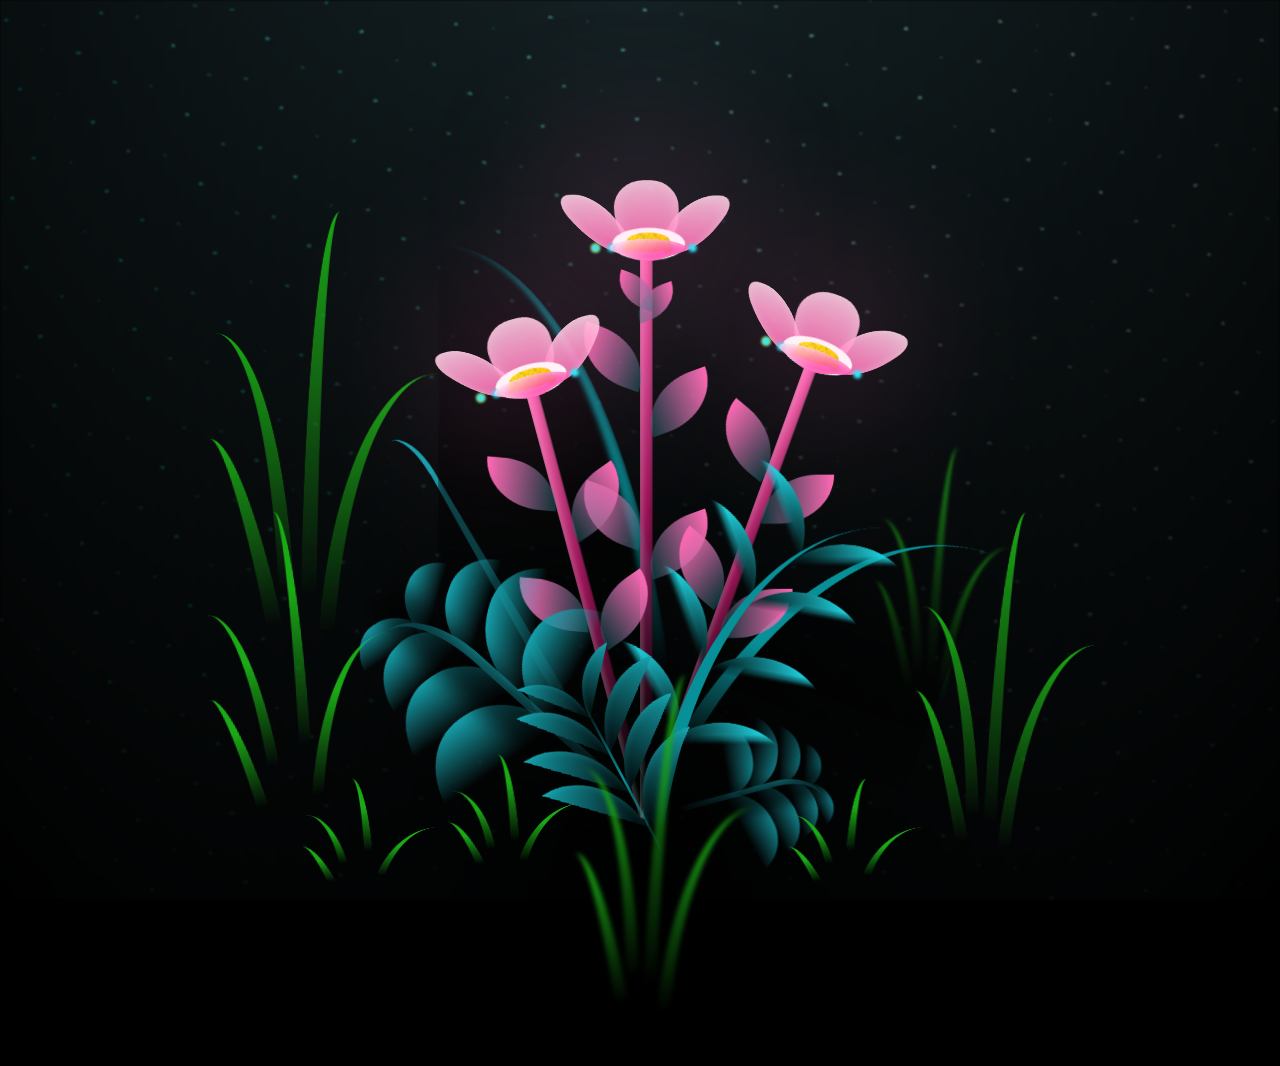
==== assets/index.html @ 3da073fd "this is the final flower for her" ====
<!DOCTYPE html>
<html lang="en">

<head>
    <meta charset="UTF-8">
    <meta name="viewport" content="width=device-width, initial-scale=1.0">
    <link rel="stylesheet" href="asset/style.css">
</head>

<body class="not-loaded">
  <div class="night"></div>
  <div class="flowers">
    <div class="flower flower--1">
      <div class="flower__leafs flower__leafs--1">
        <div class="flower__leaf flower__leaf--1"></div>
        <div class="flower__leaf flower__leaf--2"></div>
        <div class="flower__leaf flower__leaf--3"></div>
        <div class="flower__leaf flower__leaf--4"></div>
        <div class="flower__white-circle"></div>

        <div class="flower__light flower__light--1"></div>
        <div class="flower__light flower__light--2"></div>
        <div class="flower__light flower__light--3"></div>
        <div class="flower__light flower__light--4"></div>
        <div class="flower__light flower__light--5"></div>
        <div class="flower__light flower__light--6"></div>
        <div class="flower__light flower__light--7"></div>
        <div class="flower__light flower__light--8"></div>

      </div>
      <div class="flower__line">
        <div class="flower__line__leaf flower__line__leaf--1"></div>
        <div class="flower__line__leaf flower__line__leaf--2"></div>
        <div class="flower__line__leaf flower__line__leaf--3"></div>
        <div class="flower__line__leaf flower__line__leaf--4"></div>
        <div class="flower__line__leaf flower__line__leaf--5"></div>
        <div class="flower__line__leaf flower__line__leaf--6"></div>
      </div>
    </div>

    <div class="flower flower--2">
      <div class="flower__leafs flower__leafs--2">
        <div class="flower__leaf flower__leaf--1"></div>
        <div class="flower__leaf flower__leaf--2"></div>
        <div class="flower__leaf flower__leaf--3"></div>
        <div class="flower__leaf flower__leaf--4"></div>
        <div class="flower__white-circle"></div>

        <div class="flower__light flower__light--1"></div>
        <div class="flower__light flower__light--2"></div>
        <div class="flower__light flower__light--3"></div>
        <div class="flower__light flower__light--4"></div>
        <div class="flower__light flower__light--5"></div>
        <div class="flower__light flower__light--6"></div>
        <div class="flower__light flower__light--7"></div>
        <div class="flower__light flower__light--8"></div>

      </div>
      <div class="flower__line">
        <div class="flower__line__leaf flower__line__leaf--1"></div>
        <div class="flower__line__leaf flower__line__leaf--2"></div>
        <div class="flower__line__leaf flower__line__leaf--3"></div>
        <div class="flower__line__leaf flower__line__leaf--4"></div>
      </div>
    </div>

    <div class="flower flower--3">
      <div class="flower__leafs flower__leafs--3">
        <div class="flower__leaf flower__leaf--1"></div>
        <div class="flower__leaf flower__leaf--2"></div>
        <div class="flower__leaf flower__leaf--3"></div>
        <div class="flower__leaf flower__leaf--4"></div>
        <div class="flower__white-circle"></div>

        <div class="flower__light flower__light--1"></div>
        <div class="flower__light flower__light--2"></div>
        <div class="flower__light flower__light--3"></div>
        <div class="flower__light flower__light--4"></div>
        <div class="flower__light flower__light--5"></div>
        <div class="flower__light flower__light--6"></div>
        <div class="flower__light flower__light--7"></div>
        <div class="flower__light flower__light--8"></div>

      </div>
      <div class="flower__line">
        <div class="flower__line__leaf flower__line__leaf--1"></div>
        <div class="flower__line__leaf flower__line__leaf--2"></div>
        <div class="flower__line__leaf flower__line__leaf--3"></div>
        <div class="flower__line__leaf flower__line__leaf--4"></div>
      </div>
    </div>

    <div class="grow-ans" style="--d:1.2s">
      <div class="flower__g-long">
        <div class="flower__g-long__top"></div>
        <div class="flower__g-long__bottom"></div>
      </div>
    </div>

    <div class="growing-grass">
      <div class="flower__grass flower__grass--1">
        <div class="flower__grass--top"></div>
        <div class="flower__grass--bottom"></div>
        <div class="flower__grass__leaf flower__grass__leaf--1"></div>
        <div class="flower__grass__leaf flower__grass__leaf--2"></div>
        <div class="flower__grass__leaf flower__grass__leaf--3"></div>
        <div class="flower__grass__leaf flower__grass__leaf--4"></div>
        <div class="flower__grass__leaf flower__grass__leaf--5"></div>
        <div class="flower__grass__leaf flower__grass__leaf--6"></div>
        <div class="flower__grass__leaf flower__grass__leaf--7"></div>
        <div class="flower__grass__leaf flower__grass__leaf--8"></div>
        <div class="flower__grass__overlay"></div>
      </div>
    </div>

    <div class="growing-grass">
      <div class="flower__grass flower__grass--2">
        <div class="flower__grass--top"></div>
        <div class="flower__grass--bottom"></div>
        <div class="flower__grass__leaf flower__grass__leaf--1"></div>
        <div class="flower__grass__leaf flower__grass__leaf--2"></div>
        <div class="flower__grass__leaf flower__grass__leaf--3"></div>
        <div class="flower__grass__leaf flower__grass__leaf--4"></div>
        <div class="flower__grass__leaf flower__grass__leaf--5"></div>
        <div class="flower__grass__leaf flower__grass__leaf--6"></div>
        <div class="flower__grass__leaf flower__grass__leaf--7"></div>
        <div class="flower__grass__leaf flower__grass__leaf--8"></div>
        <div class="flower__grass__overlay"></div>
      </div>
    </div>

    <div class="grow-ans" style="--d:2.4s">
      <div class="flower__g-right flower__g-right--1">
        <div class="leaf"></div>
      </div>
    </div>

    <div class="grow-ans" style="--d:2.8s">
      <div class="flower__g-right flower__g-right--2">
        <div class="leaf"></div>
      </div>
    </div>

    <div class="grow-ans" style="--d:2.8s">
      <div class="flower__g-front">
        <div class="flower__g-front__leaf-wrapper flower__g-front__leaf-wrapper--1">
          <div class="flower__g-front__leaf"></div>
        </div>
        <div class="flower__g-front__leaf-wrapper flower__g-front__leaf-wrapper--2">
          <div class="flower__g-front__leaf"></div>
        </div>
        <div class="flower__g-front__leaf-wrapper flower__g-front__leaf-wrapper--3">
          <div class="flower__g-front__leaf"></div>
        </div>
        <div class="flower__g-front__leaf-wrapper flower__g-front__leaf-wrapper--4">
          <div class="flower__g-front__leaf"></div>
        </div>
        <div class="flower__g-front__leaf-wrapper flower__g-front__leaf-wrapper--5">
          <div class="flower__g-front__leaf"></div>
        </div>
        <div class="flower__g-front__leaf-wrapper flower__g-front__leaf-wrapper--6">
          <div class="flower__g-front__leaf"></div>
        </div>
        <div class="flower__g-front__leaf-wrapper flower__g-front__leaf-wrapper--7">
          <div class="flower__g-front__leaf"></div>
        </div>
        <div class="flower__g-front__leaf-wrapper flower__g-front__leaf-wrapper--8">
          <div class="flower__g-front__leaf"></div>
        </div>
        <div class="flower__g-front__line"></div>
      </div>
    </div>

    <div class="grow-ans" style="--d:3.2s">
      <div class="flower__g-fr">
        <div class="leaf"></div>
        <div class="flower__g-fr__leaf flower__g-fr__leaf--1"></div>
        <div class="flower__g-fr__leaf flower__g-fr__leaf--2"></div>
        <div class="flower__g-fr__leaf flower__g-fr__leaf--3"></div>
        <div class="flower__g-fr__leaf flower__g-fr__leaf--4"></div>
        <div class="flower__g-fr__leaf flower__g-fr__leaf--5"></div>
        <div class="flower__g-fr__leaf flower__g-fr__leaf--6"></div>
        <div class="flower__g-fr__leaf flower__g-fr__leaf--7"></div>
        <div class="flower__g-fr__leaf flower__g-fr__leaf--8"></div>
      </div>
    </div>

    <div class="long-g long-g--0">
      <div class="grow-ans" style="--d:3s">
        <div class="leaf leaf--0"></div>
      </div>
      <div class="grow-ans" style="--d:2.2s">
        <div class="leaf leaf--1"></div>
      </div>
      <div class="grow-ans" style="--d:3.4s">
        <div class="leaf leaf--2"></div>
      </div>
      <div class="grow-ans" style="--d:3.6s">
        <div class="leaf leaf--3"></div>
      </div>
    </div>

    <div class="long-g long-g--1">
      <div class="grow-ans" style="--d:3.6s">
        <div class="leaf leaf--0"></div>
      </div>
      <div class="grow-ans" style="--d:3.8s">
        <div class="leaf leaf--1"></div>
      </div>
      <div class="grow-ans" style="--d:4s">
        <div class="leaf leaf--2"></div>
      </div>
      <div class="grow-ans" style="--d:4.2s">
        <div class="leaf leaf--3"></div>
      </div>
    </div>

    <div class="long-g long-g--2">
      <div class="grow-ans" style="--d:4s">
        <div class="leaf leaf--0"></div>
      </div>
      <div class="grow-ans" style="--d:4.2s">
        <div class="leaf leaf--1"></div>
      </div>
      <div class="grow-ans" style="--d:4.4s">
        <div class="leaf leaf--2"></div>
      </div>
      <div class="grow-ans" style="--d:4.6s">
        <div class="leaf leaf--3"></div>
      </div>
    </div>

    <div class="long-g long-g--3">
      <div class="grow-ans" style="--d:4s">
        <div class="leaf leaf--0"></div>
      </div>
      <div class="grow-ans" style="--d:4.2s">
        <div class="leaf leaf--1"></div>
      </div>
      <div class="grow-ans" style="--d:3s">
        <div class="leaf leaf--2"></div>
      </div>
      <div class="grow-ans" style="--d:3.6s">
        <div class="leaf leaf--3"></div>
      </div>
    </div>

    <div class="long-g long-g--4">
      <div class="grow-ans" style="--d:4s">
        <div class="leaf leaf--0"></div>
      </div>
      <div class="grow-ans" style="--d:4.2s">
        <div class="leaf leaf--1"></div>
      </div>
      <div class="grow-ans" style="--d:3s">
        <div class="leaf leaf--2"></div>
      </div>
      <div class="grow-ans" style="--d:3.6s">
        <div class="leaf leaf--3"></div>
      </div>
    </div>

    <div class="long-g long-g--5">
      <div class="grow-ans" style="--d:4s">
        <div class="leaf leaf--0"></div>
      </div>
      <div class="grow-ans" style="--d:4.2s">
        <div class="leaf leaf--1"></div>
      </div>
      <div class="grow-ans" style="--d:3s">
        <div class="leaf leaf--2"></div>
      </div>
      <div class="grow-ans" style="--d:3.6s">
        <div class="leaf leaf--3"></div>
      </div>
    </div>

    <div class="long-g long-g--6">
      <div class="grow-ans" style="--d:4.2s">
        <div class="leaf leaf--0"></div>
      </div>
      <div class="grow-ans" style="--d:4.4s">
        <div class="leaf leaf--1"></div>
      </div>
      <div class="grow-ans" style="--d:4.6s">
        <div class="leaf leaf--2"></div>
      </div>
      <div class="grow-ans" style="--d:4.8s">
        <div class="leaf leaf--3"></div>
      </div>
    </div>

    <div class="long-g long-g--7">
      <div class="grow-ans" style="--d:3s">
        <div class="leaf leaf--0"></div>
      </div>
      <div class="grow-ans" style="--d:3.2s">
        <div class="leaf leaf--1"></div>
      </div>
      <div class="grow-ans" style="--d:3.5s">
        <div class="leaf leaf--2"></div>
      </div>
      <div class="grow-ans" style="--d:3.6s">
        <div class="leaf leaf--3"></div>
      </div>
    </div>
  </div>
</body>
<script src="asset/script.js"></script>
</html>
---- assets/asset/style.css ----
*,
*::after,
*::before {
  padding: 0;
  margin: 0;
  box-sizing: border-box;
}

:root {
  --dark-color: #000;
}

body {
  display: flex;
  align-items: flex-end;
  justify-content: center;
  min-height: 100vh;
  background-color: var(--dark-color);
  overflow: hidden;
  perspective: 1000px;
}

.night {
  position: fixed;
  left: 50%;
  top: 0;
  transform: translateX(-50%);
  width: 100%;
  height: 100%;
  filter: blur(0.1vmin);
  background-image: radial-gradient(ellipse at top, transparent 0%, var(--dark-color)), radial-gradient(ellipse at bottom, var(--dark-color), rgba(145, 233, 255, 0.2)), repeating-linear-gradient(220deg, rgb(0, 0, 0) 0px, rgb(0, 0, 0) 19px, transparent 19px, transparent 22px), repeating-linear-gradient(189deg, rgb(0, 0, 0) 0px, rgb(0, 0, 0) 19px, transparent 19px, transparent 22px), repeating-linear-gradient(148deg, rgb(0, 0, 0) 0px, rgb(0, 0, 0) 19px, transparent 19px, transparent 22px), linear-gradient(90deg, rgb(0, 255, 250), rgb(240, 240, 240));
}

.flowers {
  position: relative;
  transform: scale(0.9);
}

.flower {
  position: absolute;
  bottom: 10vmin;
  transform-origin: bottom center;
  z-index: 10;
  --fl-speed: 0.8s;
}
.flower--1 {
  animation: moving-flower-1 4s linear infinite;
}
.flower--1 .flower__line {
  height: 70vmin;
  animation-delay: 0.3s;
}
.flower--1 .flower__line__leaf--1 {
  animation: blooming-leaf-right var(--fl-speed) 1.6s backwards;
}
.flower--1 .flower__line__leaf--2 {
  animation: blooming-leaf-right var(--fl-speed) 1.4s backwards;
}
.flower--1 .flower__line__leaf--3 {
  animation: blooming-leaf-left var(--fl-speed) 1.2s backwards;
}
.flower--1 .flower__line__leaf--4 {
  animation: blooming-leaf-left var(--fl-speed) 1s backwards;
}
.flower--1 .flower__line__leaf--5 {
  animation: blooming-leaf-right var(--fl-speed) 1.8s backwards;
}
.flower--1 .flower__line__leaf--6 {
  animation: blooming-leaf-left var(--fl-speed) 2s backwards;
}
.flower--2 {
  left: 50%;
  transform: rotate(20deg);
  animation: moving-flower-2 4s linear infinite;
}
.flower--2 .flower__line {
  height: 60vmin;
  animation-delay: 0.6s;
}
.flower--2 .flower__line__leaf--1 {
  animation: blooming-leaf-right var(--fl-speed) 1.9s backwards;
}
.flower--2 .flower__line__leaf--2 {
  animation: blooming-leaf-right var(--fl-speed) 1.7s backwards;
}
.flower--2 .flower__line__leaf--3 {
  animation: blooming-leaf-left var(--fl-speed) 1.5s backwards;
}
.flower--2 .flower__line__leaf--4 {
  animation: blooming-leaf-left var(--fl-speed) 1.3s backwards;
}
.flower--3 {
  left: 50%;
  transform: rotate(-15deg);
  animation: moving-flower-3 4s linear infinite;
}
.flower--3 .flower__line {
  animation-delay: 0.9s;
}
.flower--3 .flower__line__leaf--1 {
  animation: blooming-leaf-right var(--fl-speed) 2.5s backwards;
}
.flower--3 .flower__line__leaf--2 {
  animation: blooming-leaf-right var(--fl-speed) 2.3s backwards;
}
.flower--3 .flower__line__leaf--3 {
  animation: blooming-leaf-left var(--fl-speed) 2.1s backwards;
}
.flower--3 .flower__line__leaf--4 {
  animation: blooming-leaf-left var(--fl-speed) 1.9s backwards;
}
.flower__leafs {
  position: relative;
  animation: blooming-flower 2s backwards;
}
.flower__leafs--1 {
  animation-delay: 1.1s;
}
.flower__leafs--2 {
  animation-delay: 1.4s;
}
.flower__leafs--3 {
  animation-delay: 1.7s;
}
.flower__leafs::after {
  content: "";
  position: absolute;
  left: 0;
  top: 0;
  transform: translate(-50%, -100%);
  width: 8vmin;
  height: 8vmin;
  background-color: #ff69b4;
  filter: blur(10vmin);
}
.flower__leaf {
  position: absolute;
  bottom: 0;
  left: 50%;
  width: 8vmin;
  height: 11vmin;
  border-radius: 51% 49% 47% 53%/44% 45% 55% 69%;
  background-color: #ffb6d9;
background-image: linear-gradient(to top, #ff69b4, #ffd1e6);
  transform-origin: bottom center;
  opacity: 0.9;
  box-shadow: inset 0 0 2vmin rgba(255, 255, 255, 0.5);
}
.flower__leaf--1 {
  transform: translate(-10%, 1%) rotateY(40deg) rotateX(-50deg);
}
.flower__leaf--2 {
  transform: translate(-50%, -4%) rotateX(40deg);
}
.flower__leaf--3 {
  transform: translate(-90%, 0%) rotateY(45deg) rotateX(50deg);
}
.flower__leaf--4 {
  width: 8vmin;
  height: 8vmin;
  transform-origin: bottom left;
  border-radius: 4vmin 10vmin 4vmin 4vmin;
  transform: translate(0%, 18%) rotateX(70deg) rotate(-43deg);
  background-image: linear-gradient(to top, #ff1493, #ffd1e6);
  z-index: 1;
  opacity: 0.8;
}
.flower__white-circle {
  position: absolute;
  left: -3.5vmin;
  top: -3vmin;
  width: 9vmin;
  height: 4vmin;
  border-radius: 50%;
  background-color: #fff;
}
.flower__white-circle::after {
  content: "";
  position: absolute;
  left: 50%;
  top: 45%;
  transform: translate(-50%, -50%);
  width: 60%;
  height: 60%;
  border-radius: inherit;
  background-image: repeating-linear-gradient(135deg, rgba(0, 0, 0, 0.03) 0px, rgba(0, 0, 0, 0.03) 1px, transparent 1px, transparent 12px), repeating-linear-gradient(45deg, rgba(0, 0, 0, 0.03) 0px, rgba(0, 0, 0, 0.03) 1px, transparent 1px, transparent 12px), repeating-linear-gradient(67.5deg, rgba(0, 0, 0, 0.03) 0px, rgba(0, 0, 0, 0.03) 1px, transparent 1px, transparent 12px), repeating-linear-gradient(135deg, rgba(0, 0, 0, 0.03) 0px, rgba(0, 0, 0, 0.03) 1px, transparent 1px, transparent 12px), repeating-linear-gradient(45deg, rgba(0, 0, 0, 0.03) 0px, rgba(0, 0, 0, 0.03) 1px, transparent 1px, transparent 12px), repeating-linear-gradient(112.5deg, rgba(0, 0, 0, 0.03) 0px, rgba(0, 0, 0, 0.03) 1px, transparent 1px, transparent 12px), repeating-linear-gradient(112.5deg, rgba(0, 0, 0, 0.03) 0px, rgba(0, 0, 0, 0.03) 1px, transparent 1px, transparent 12px), repeating-linear-gradient(45deg, rgba(0, 0, 0, 0.03) 0px, rgba(0, 0, 0, 0.03) 1px, transparent 1px, transparent 12px), repeating-linear-gradient(22.5deg, rgba(0, 0, 0, 0.03) 0px, rgba(0, 0, 0, 0.03) 1px, transparent 1px, transparent 12px), repeating-linear-gradient(45deg, rgba(0, 0, 0, 0.03) 0px, rgba(0, 0, 0, 0.03) 1px, transparent 1px, transparent 12px), repeating-linear-gradient(22.5deg, rgba(0, 0, 0, 0.03) 0px, rgba(0, 0, 0, 0.03) 1px, transparent 1px, transparent 12px), repeating-linear-gradient(135deg, rgba(0, 0, 0, 0.03) 0px, rgba(0, 0, 0, 0.03) 1px, transparent 1px, transparent 12px), repeating-linear-gradient(157.5deg, rgba(0, 0, 0, 0.03) 0px, rgba(0, 0, 0, 0.03) 1px, transparent 1px, transparent 12px), repeating-linear-gradient(67.5deg, rgba(0, 0, 0, 0.03) 0px, rgba(0, 0, 0, 0.03) 1px, transparent 1px, transparent 12px), repeating-linear-gradient(67.5deg, rgba(0, 0, 0, 0.03) 0px, rgba(0, 0, 0, 0.03) 1px, transparent 1px, transparent 12px), linear-gradient(90deg, rgb(255, 235, 18), rgb(255, 206, 0));
}
.flower__line {
  height: 55vmin;
  width: 1.5vmin;
  background-image: linear-gradient(to left, rgba(0, 0, 0, 0.2), transparent, rgba(255, 255, 255, 0.2)), linear-gradient(to top, transparent 10%, #9c1458,
    #ff69b4);
  box-shadow: inset 0 0 2px rgba(0, 0, 0, 0.5);
  animation: grow-flower-tree 4s backwards;
}
.flower__line__leaf {
  --w: 7vmin;
  --h: calc(var(--w) + 2vmin);
  position: absolute;
  top: 20%;
  left: 90%;
  width: var(--w);
  height: var(--h);
  border-top-right-radius: var(--h);
  border-bottom-left-radius: var(--h);
  background-image: linear-gradient(to top, rgba(20, 117, 122, 0.4),  #ff69b4);
}
.flower__line__leaf--1 {
  transform: rotate(70deg) rotateY(30deg);
}
.flower__line__leaf--2 {
  top: 45%;
  transform: rotate(70deg) rotateY(30deg);
}
.flower__line__leaf--3, .flower__line__leaf--4, .flower__line__leaf--6 {
  border-top-right-radius: 0;
  border-bottom-left-radius: 0;
  border-top-left-radius: var(--h);
  border-bottom-right-radius: var(--h);
  left: -460%;
  top: 12%;
  transform: rotate(-70deg) rotateY(30deg);
}
.flower__line__leaf--4 {
  top: 40%;
}
.flower__line__leaf--5 {
  top: 0;
  transform-origin: left;
  transform: rotate(70deg) rotateY(30deg) scale(0.6);
}
.flower__line__leaf--6 {
  top: -2%;
  left: -450%;
  transform-origin: right;
  transform: rotate(-70deg) rotateY(30deg) scale(0.6);
}
.flower__light {
  position: absolute;
  bottom: 0vmin;
  width: 1vmin;
  height: 1vmin;
  background-color: rgb(255, 251, 0);
  border-radius: 50%;
  filter: blur(0.2vmin);
  animation: light-ans 4s linear infinite backwards;
}
.flower__light:nth-child(odd) {
  background-color: #23f0ff;
}
.flower__light--1 {
  left: -2vmin;
  animation-delay: 1s;
}
.flower__light--2 {
  left: 3vmin;
  animation-delay: 0.5s;
}
.flower__light--3 {
  left: -6vmin;
  animation-delay: 0.3s;
}
.flower__light--4 {
  left: 6vmin;
  animation-delay: 0.9s;
}
.flower__light--5 {
  left: -1vmin;
  animation-delay: 1.5s;
}
.flower__light--6 {
  left: -4vmin;
  animation-delay: 3s;
}
.flower__light--7 {
  left: 3vmin;
  animation-delay: 2s;
}
.flower__light--8 {
  left: -6vmin;
  animation-delay: 3.5s;
}
.flower__grass {
  --c: #159faa;
  --line-w: 1.5vmin;
  position: absolute;
  bottom: 12vmin;
  left: -7vmin;
  display: flex;
  flex-direction: column;
  align-items: flex-end;
  z-index: 20;
  transform-origin: bottom center;
  transform: rotate(-48deg) rotateY(40deg);
}
.flower__grass--1 {
  animation: moving-grass 2s linear infinite;
}
.flower__grass--2 {
  left: 2vmin;
  bottom: 10vmin;
  transform: scale(0.5) rotate(75deg) rotateX(10deg) rotateY(-200deg);
  opacity: 0.8;
  z-index: 0;
  animation: moving-grass--2 1.5s linear infinite;
}
.flower__grass--top {
  width: 7vmin;
  height: 10vmin;
  border-top-right-radius: 100%;
  border-right: var(--line-w) solid var(--c);
  transform-origin: bottom center;
  transform: rotate(-2deg);
}
.flower__grass--bottom {
  margin-top: -2px;
  width: var(--line-w);
  height: 25vmin;
  background-image: linear-gradient(to top, transparent, var(--c));
}
.flower__grass__leaf {
  --size: 10vmin;
  position: absolute;
  width: calc(var(--size) * 2.1);
  height: var(--size);
  border-top-left-radius: var(--size);
  border-top-right-radius: var(--size);
  background-image: linear-gradient(to top, transparent, transparent 30%, var(--c));
  z-index: 100;
}
.flower__grass__leaf--1 {
  top: -6%;
  left: 30%;
  --size: 6vmin;
  transform: rotate(-20deg);
  animation: growing-grass-ans--1 2s 2.6s backwards;
}
@keyframes growing-grass-ans--1 {
  0% {
    transform-origin: bottom left;
    transform: rotate(-20deg) scale(0);
  }
}
.flower__grass__leaf--2 {
  top: -5%;
  left: -110%;
  --size: 6vmin;
  transform: rotate(10deg);
  animation: growing-grass-ans--2 2s 2.4s linear backwards;
}
@keyframes growing-grass-ans--2 {
  0% {
    transform-origin: bottom right;
    transform: rotate(10deg) scale(0);
  }
}
.flower__grass__leaf--3 {
  top: 5%;
  left: 60%;
  --size: 8vmin;
  transform: rotate(-18deg) rotateX(-20deg);
  animation: growing-grass-ans--3 2s 2.2s linear backwards;
}
@keyframes growing-grass-ans--3 {
  0% {
    transform-origin: bottom left;
    transform: rotate(-18deg) rotateX(-20deg) scale(0);
  }
}
.flower__grass__leaf--4 {
  top: 6%;
  left: -135%;
  --size: 8vmin;
  transform: rotate(2deg);
  animation: growing-grass-ans--4 2s 2s linear backwards;
}
@keyframes growing-grass-ans--4 {
  0% {
    transform-origin: bottom right;
    transform: rotate(2deg) scale(0);
  }
}
.flower__grass__leaf--5 {
  top: 20%;
  left: 60%;
  --size: 10vmin;
  transform: rotate(-24deg) rotateX(-20deg);
  animation: growing-grass-ans--5 2s 1.8s linear backwards;
}
@keyframes growing-grass-ans--5 {
  0% {
    transform-origin: bottom left;
    transform: rotate(-24deg) rotateX(-20deg) scale(0);
  }
}
.flower__grass__leaf--6 {
  top: 22%;
  left: -180%;
  --size: 10vmin;
  transform: rotate(10deg);
  animation: growing-grass-ans--6 2s 1.6s linear backwards;
}
@keyframes growing-grass-ans--6 {
  0% {
    transform-origin: bottom right;
    transform: rotate(10deg) scale(0);
  }
}
.flower__grass__leaf--7 {
  top: 39%;
  left: 70%;
  --size: 10vmin;
  transform: rotate(-10deg);
  animation: growing-grass-ans--7 2s 1.4s linear backwards;
}
@keyframes growing-grass-ans--7 {
  0% {
    transform-origin: bottom left;
    transform: rotate(-10deg) scale(0);
  }
}
.flower__grass__leaf--8 {
  top: 40%;
  left: -215%;
  --size: 11vmin;
  transform: rotate(10deg);
  animation: growing-grass-ans--8 2s 1.2s linear backwards;
}
@keyframes growing-grass-ans--8 {
  0% {
    transform-origin: bottom right;
    transform: rotate(10deg) scale(0);
  }
}
.flower__grass__overlay {
  position: absolute;
  top: -10%;
  right: 0%;
  width: 100%;
  height: 100%;
  background-color: rgba(0, 0, 0, 0.6);
  filter: blur(1.5vmin);
  z-index: 100;
}
.flower__g-long {
  --w: 2vmin;
  --h: 6vmin;
  --c: #159faa;
  position: absolute;
  bottom: 10vmin;
  left: -3vmin;
  transform-origin: bottom center;
  transform: rotate(-30deg) rotateY(-20deg);
  display: flex;
  flex-direction: column;
  align-items: flex-end;
  animation: flower-g-long-ans 3s linear infinite;
}
@keyframes flower-g-long-ans {
  0%, 100% {
    transform: rotate(-30deg) rotateY(-20deg);
  }
  50% {
    transform: rotate(-32deg) rotateY(-20deg);
  }
}
.flower__g-long__top {
  top: calc(var(--h) * -1);
  width: calc(var(--w) + 1vmin);
  height: var(--h);
  border-top-right-radius: 100%;
  border-right: 0.7vmin solid var(--c);
  transform: translate(-0.7vmin, 1vmin);
}
.flower__g-long__bottom {
  width: var(--w);
  height: 50vmin;
  transform-origin: bottom center;
  background-image: linear-gradient(to top, transparent 30%, var(--c));
  box-shadow: inset 0 0 2px rgba(0, 0, 0, 0.5);
  clip-path: polygon(35% 0, 65% 1%, 100% 100%, 0% 100%);
}
.flower__g-right {
  position: absolute;
  bottom: 6vmin;
  left: -2vmin;
  transform-origin: bottom left;
  transform: rotate(20deg);
}
.flower__g-right .leaf {
  width: 30vmin;
  height: 50vmin;
  border-top-left-radius: 100%;
  border-left: 2vmin solid #079097;
  background-image: linear-gradient(to bottom, transparent, var(--dark-color) 60%);
  -webkit-mask-image: linear-gradient(to top, transparent 30%, #079097 60%);
}
.flower__g-right--1 {
  animation: flower-g-right-ans 2.5s linear infinite;
}
.flower__g-right--2 {
  left: 5vmin;
  transform: rotateY(-180deg);
  animation: flower-g-right-ans--2 3s linear infinite;
}
.flower__g-right--2 .leaf {
  height: 75vmin;
  filter: blur(0.3vmin);
  opacity: 0.8;
}
@keyframes flower-g-right-ans {
  0%, 100% {
    transform: rotate(20deg);
  }
  50% {
    transform: rotate(24deg) rotateX(-20deg);
  }
}
@keyframes flower-g-right-ans--2 {
  0%, 100% {
    transform: rotateY(-180deg) rotate(0deg) rotateX(-20deg);
  }
  50% {
    transform: rotateY(-180deg) rotate(6deg) rotateX(-20deg);
  }
}
.flower__g-front {
  position: absolute;
  bottom: 6vmin;
  left: 2.5vmin;
  z-index: 100;
  transform-origin: bottom center;
  transform: rotate(-28deg) rotateY(30deg) scale(1.04);
  animation: flower__g-front-ans 2s linear infinite;
}
@keyframes flower__g-front-ans {
  0%, 100% {
    transform: rotate(-28deg) rotateY(30deg) scale(1.04);
  }
  50% {
    transform: rotate(-35deg) rotateY(40deg) scale(1.04);
  }
}
.flower__g-front__line {
  width: 0.3vmin;
  height: 20vmin;
  background-image: linear-gradient(to top, transparent, #079097, transparent 100%);
  position: relative;
}
.flower__g-front__leaf-wrapper {
  position: absolute;
  top: 0;
  left: 0;
  transform-origin: bottom left;
  transform: rotate(10deg);
}
.flower__g-front__leaf-wrapper:nth-child(even) {
  left: 0vmin;
  transform: rotateY(-180deg) rotate(5deg);
  animation: flower__g-front__leaf-left-ans 1s ease-in backwards;
}
.flower__g-front__leaf-wrapper:nth-child(odd) {
  animation: flower__g-front__leaf-ans 1s ease-in backwards;
}
.flower__g-front__leaf-wrapper--1 {
  top: -8vmin;
  transform: scale(0.7);
  animation: flower__g-front__leaf-ans 1s 5.5s ease-in backwards !important;
}
.flower__g-front__leaf-wrapper--2 {
  top: -8vmin;
  transform: rotateY(-180deg) scale(0.7) !important;
  animation: flower__g-front__leaf-left-ans-2 1s 4.6s ease-in backwards !important;
}
.flower__g-front__leaf-wrapper--3 {
  top: -3vmin;
  animation: flower__g-front__leaf-ans 1s 4.6s ease-in backwards;
}
.flower__g-front__leaf-wrapper--4 {
  top: -3vmin;
  transform: rotateY(-180deg) scale(0.9) !important;
  animation: flower__g-front__leaf-left-ans-2 1s 4.6s ease-in backwards !important;
}
@keyframes flower__g-front__leaf-left-ans-2 {
  0% {
    transform: rotateY(-180deg) scale(0);
  }
}
.flower__g-front__leaf-wrapper--5, .flower__g-front__leaf-wrapper--6 {
  top: 2vmin;
}
.flower__g-front__leaf-wrapper--7, .flower__g-front__leaf-wrapper--8 {
  top: 6.5vmin;
}
.flower__g-front__leaf-wrapper--2 {
  animation-delay: 5.2s !important;
}
.flower__g-front__leaf-wrapper--3 {
  animation-delay: 4.9s !important;
}
.flower__g-front__leaf-wrapper--5 {
  animation-delay: 4.3s !important;
}
.flower__g-front__leaf-wrapper--6 {
  animation-delay: 4.1s !important;
}
.flower__g-front__leaf-wrapper--7 {
  animation-delay: 3.8s !important;
}
.flower__g-front__leaf-wrapper--8 {
  animation-delay: 3.5s !important;
}
@keyframes flower__g-front__leaf-ans {
  0% {
    transform: rotate(10deg) scale(0);
  }
}
@keyframes flower__g-front__leaf-left-ans {
  0% {
    transform: rotateY(-180deg) rotate(5deg) scale(0);
  }
}
.flower__g-front__leaf {
  width: 10vmin;
  height: 10vmin;
  border-radius: 100% 0% 0% 100%/100% 100% 0% 0%;
  box-shadow: inset 0 2px 1vmin hsla(184, 97%, 58%, 0.2);
  background-image: linear-gradient(to bottom left, transparent, var(--dark-color)), linear-gradient(to bottom right, #159faa 50%, transparent 50%, transparent);
  -webkit-mask-image: linear-gradient(to bottom right, #159faa 50%, transparent 50%, transparent);
  mask-image: linear-gradient(to bottom right, #159faa 50%, transparent 50%, transparent);
}
.flower__g-fr {
  position: absolute;
  bottom: -4vmin;
  left: vmin;
  transform-origin: bottom left;
  z-index: 10;
  animation: flower__g-fr-ans 2s linear infinite;
}
@keyframes flower__g-fr-ans {
  0%, 100% {
    transform: rotate(2deg);
  }
  50% {
    transform: rotate(4deg);
  }
}
.flower__g-fr .leaf {
  width: 30vmin;
  height: 50vmin;
  border-top-left-radius: 100%;
  border-left: 2vmin solid #079097;
  -webkit-mask-image: linear-gradient(to top, transparent 25%, #079097 50%);
  position: relative;
  z-index: 1;
}
.flower__g-fr__leaf {
  position: absolute;
  top: 0;
  left: 0;
  width: 10vmin;
  height: 10vmin;
  border-radius: 100% 0% 0% 100%/100% 100% 0% 0%;
  box-shadow: inset 0 2px 1vmin hsla(184, 97%, 58%, 0.2);
  background-image: linear-gradient(to bottom left, transparent, var(--dark-color) 98%), linear-gradient(to bottom right, #23f0ff 45%, transparent 50%, transparent);
  -webkit-mask-image: linear-gradient(135deg, #159faa 40%, transparent 50%, transparent);
}
.flower__g-fr__leaf--1 {
  left: 20vmin;
  transform: rotate(45deg);
  animation: flower__g-fr-leaft-ans-1 0.5s 5.2s linear backwards;
}
@keyframes flower__g-fr-leaft-ans-1 {
  0% {
    transform-origin: left;
    transform: rotate(45deg) scale(0);
  }
}
.flower__g-fr__leaf--2 {
  left: 12vmin;
  top: -7vmin;
  transform: rotate(25deg) rotateY(-180deg);
  animation: flower__g-fr-leaft-ans-6 0.5s 5s linear backwards;
}
.flower__g-fr__leaf--3 {
  left: 15vmin;
  top: 6vmin;
  transform: rotate(55deg);
  animation: flower__g-fr-leaft-ans-5 0.5s 4.8s linear backwards;
}
.flower__g-fr__leaf--4 {
  left: 6vmin;
  top: -2vmin;
  transform: rotate(25deg) rotateY(-180deg);
  animation: flower__g-fr-leaft-ans-6 0.5s 4.6s linear backwards;
}
.flower__g-fr__leaf--5 {
  left: 10vmin;
  top: 14vmin;
  transform: rotate(55deg);
  animation: flower__g-fr-leaft-ans-5 0.5s 4.4s linear backwards;
}
@keyframes flower__g-fr-leaft-ans-5 {
  0% {
    transform-origin: left;
    transform: rotate(55deg) scale(0);
  }
}
.flower__g-fr__leaf--6 {
  left: 0vmin;
  top: 6vmin;
  transform: rotate(25deg) rotateY(-180deg);
  animation: flower__g-fr-leaft-ans-6 0.5s 4.2s linear backwards;
}
@keyframes flower__g-fr-leaft-ans-6 {
  0% {
    transform-origin: right;
    transform: rotate(25deg) rotateY(-180deg) scale(0);
  }
}
.flower__g-fr__leaf--7 {
  left: 5vmin;
  top: 22vmin;
  transform: rotate(45deg);
  animation: flower__g-fr-leaft-ans-7 0.5s 4s linear backwards;
}
@keyframes flower__g-fr-leaft-ans-7 {
  0% {
    transform-origin: left;
    transform: rotate(45deg) scale(0);
  }
}
.flower__g-fr__leaf--8 {
  left: -4vmin;
  top: 15vmin;
  transform: rotate(15deg) rotateY(-180deg);
  animation: flower__g-fr-leaft-ans-8 0.5s 3.8s linear backwards;
}
@keyframes flower__g-fr-leaft-ans-8 {
  0% {
    transform-origin: right;
    transform: rotate(15deg) rotateY(-180deg) scale(0);
  }
}

.long-g {
  position: absolute;
  bottom: 25vmin;
  left: -42vmin;
  transform-origin: bottom left;
}
.long-g--1 {
  bottom: 0vmin;
  transform: scale(0.8) rotate(-5deg);
}
.long-g--1 .leaf {
  -webkit-mask-image: linear-gradient(to top, transparent 40%, #079097 80%) !important;
}
.long-g--1 .leaf--1 {
  --w: 5vmin;
  --h: 60vmin;
  left: -2vmin;
  transform: rotate(3deg) rotateY(-180deg);
}
.long-g--2, .long-g--3 {
  bottom: -3vmin;
  left: -35vmin;
  transform-origin: center;
  transform: scale(0.6) rotateX(60deg);
}
.long-g--2 .leaf, .long-g--3 .leaf {
  -webkit-mask-image: linear-gradient(to top, transparent 50%, #079097 80%) !important;
}
.long-g--2 .leaf--1, .long-g--3 .leaf--1 {
  left: -1vmin;
  transform: rotateY(-180deg);
}
.long-g--3 {
  left: -17vmin;
  bottom: 0vmin;
}
.long-g--3 .leaf {
  -webkit-mask-image: linear-gradient(to top, transparent 40%, #079097 80%) !important;
}
.long-g--4 {
  left: 25vmin;
  bottom: -3vmin;
  transform-origin: center;
  transform: scale(0.6) rotateX(60deg);
}
.long-g--4 .leaf {
  -webkit-mask-image: linear-gradient(to top, transparent 50%, #079097 80%) !important;
}
.long-g--5 {
  left: 42vmin;
  bottom: 0vmin;
  transform: scale(0.8) rotate(2deg);
}
.long-g--6 {
  left: 0vmin;
  bottom: -20vmin;
  z-index: 100;
  filter: blur(0.3vmin);
  transform: scale(0.8) rotate(2deg);
}
.long-g--7 {
  left: 35vmin;
  bottom: 20vmin;
  z-index: -1;
  filter: blur(0.3vmin);
  transform: scale(0.6) rotate(2deg);
  opacity: 0.7;
}
.long-g .leaf {
  --w: 15vmin;
  --h: 40vmin;
  --c: #1aaa15;
  position: absolute;
  bottom: 0;
  width: var(--w);
  height: var(--h);
  border-top-left-radius: 100%;
  border-left: 2vmin solid var(--c);
  -webkit-mask-image: linear-gradient(to top, transparent 20%, var(--dark-color));
  transform-origin: bottom center;
}
.long-g .leaf--0 {
  left: 2vmin;
  animation: leaf-ans-1 4s linear infinite;
}
.long-g .leaf--1 {
  --w: 5vmin;
  --h: 60vmin;
  animation: leaf-ans-1 4s linear infinite;
}
.long-g .leaf--2 {
  --w: 10vmin;
  --h: 40vmin;
  left: -0.5vmin;
  bottom: 5vmin;
  transform-origin: bottom left;
  transform: rotateY(-180deg);
  animation: leaf-ans-2 3s linear infinite;
}
.long-g .leaf--3 {
  --w: 5vmin;
  --h: 30vmin;
  left: -1vmin;
  bottom: 3.2vmin;
  transform-origin: bottom left;
  transform: rotate(-10deg) rotateY(-180deg);
  animation: leaf-ans-3 3s linear infinite;
}

@keyframes leaf-ans-1 {
  0%, 100% {
    transform: rotate(-5deg) scale(1);
  }
  50% {
    transform: rotate(5deg) scale(1.1);
  }
}
@keyframes leaf-ans-2 {
  0%, 100% {
    transform: rotateY(-180deg) rotate(5deg);
  }
  50% {
    transform: rotateY(-180deg) rotate(0deg) scale(1.1);
  }
}
@keyframes leaf-ans-3 {
  0%, 100% {
    transform: rotate(-10deg) rotateY(-180deg);
  }
  50% {
    transform: rotate(-20deg) rotateY(-180deg);
  }
}
.grow-ans {
  animation: grow-ans 2s var(--d) backwards;
}

@keyframes grow-ans {
  0% {
    transform: scale(0);
    opacity: 0;
  }
}
@keyframes light-ans {
  0% {
    opacity: 0;
    transform: translateY(0vmin);
  }
  25% {
    opacity: 1;
    transform: translateY(-5vmin) translateX(-2vmin);
  }
  50% {
    opacity: 1;
    transform: translateY(-15vmin) translateX(2vmin);
    filter: blur(0.2vmin);
  }
  75% {
    transform: translateY(-20vmin) translateX(-2vmin);
    filter: blur(0.2vmin);
  }
  100% {
    transform: translateY(-30vmin);
    opacity: 0;
    filter: blur(1vmin);
  }
}
@keyframes moving-flower-1 {
  0%, 100% {
    transform: rotate(2deg);
  }
  50% {
    transform: rotate(-2deg);
  }
}
@keyframes moving-flower-2 {
  0%, 100% {
    transform: rotate(18deg);
  }
  50% {
    transform: rotate(14deg);
  }
}
@keyframes moving-flower-3 {
  0%, 100% {
    transform: rotate(-18deg);
  }
  50% {
    transform: rotate(-20deg) rotateY(-10deg);
  }
}
@keyframes blooming-leaf-right {
  0% {
    transform-origin: left;
    transform: rotate(70deg) rotateY(30deg) scale(0);
  }
}
@keyframes blooming-leaf-left {
  0% {
    transform-origin: right;
    transform: rotate(-70deg) rotateY(30deg) scale(0);
  }
}
@keyframes grow-flower-tree {
  0% {
    height: 0;
    border-radius: 1vmin;
  }
}
@keyframes blooming-flower {
  0% {
    transform: scale(0);
  }
}
@keyframes moving-grass {
  0%, 100% {
    transform: rotate(-48deg) rotateY(40deg);
  }
  50% {
    transform: rotate(-50deg) rotateY(40deg);
  }
}
@keyframes moving-grass--2 {
  0%, 100% {
    transform: scale(0.5) rotate(75deg) rotateX(10deg) rotateY(-200deg);
  }
  50% {
    transform: scale(0.5) rotate(79deg) rotateX(10deg) rotateY(-200deg);
  }
}
.growing-grass {
  animation: growing-grass-ans 1s 2s backwards;
}

@keyframes growing-grass-ans {
  0% {
    transform: scale(0);
  }
}
.not-loaded * {
  animation-play-state: paused !important;
}

/*# sourceMappingURL=style.css.map */
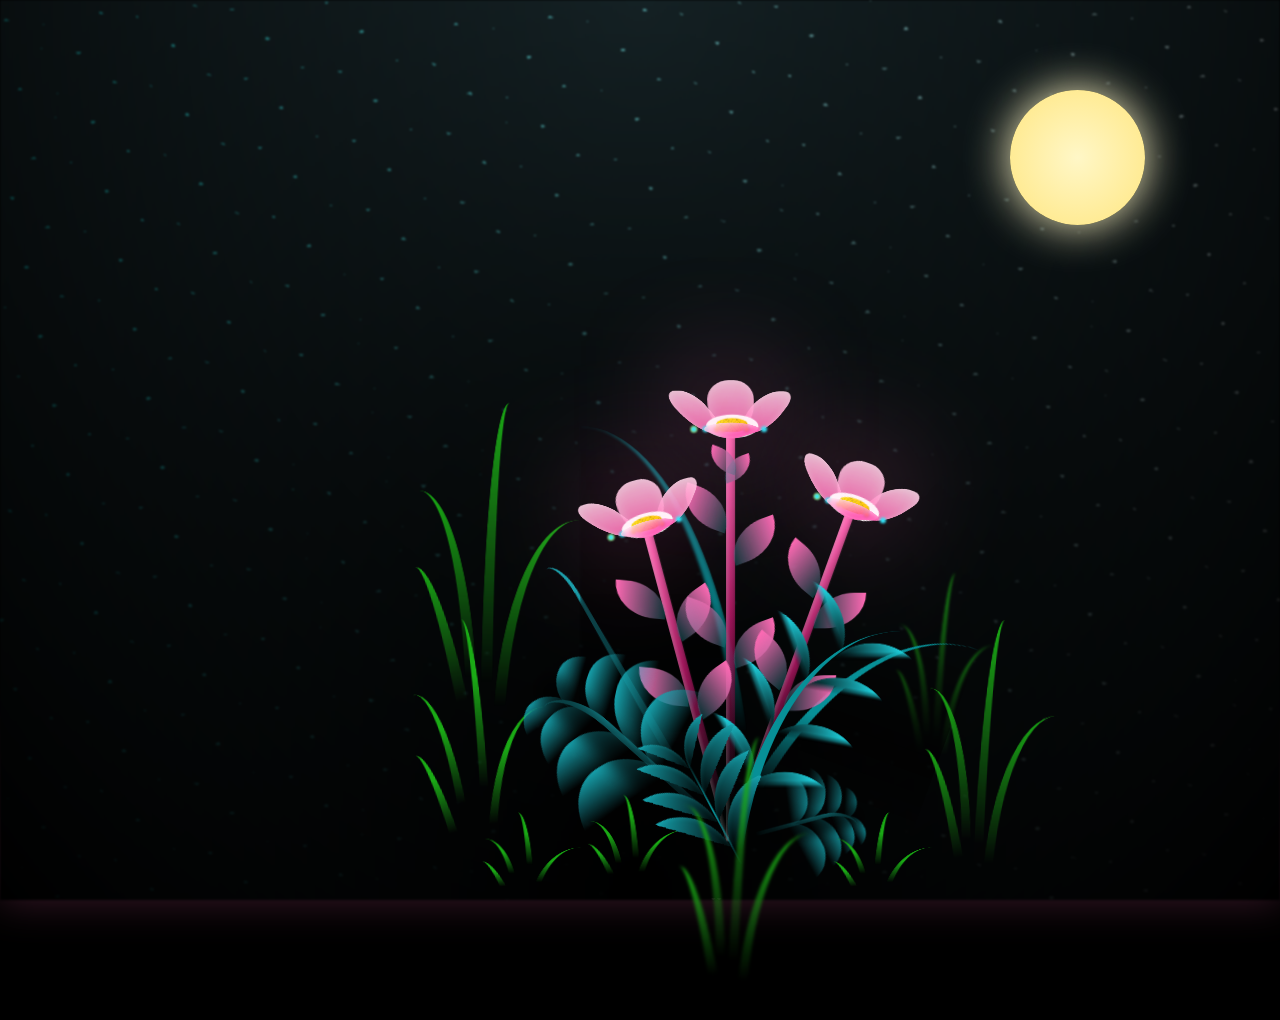
==== commit 9c0ddc9c: "add moon" ====
--- a/assets/index.html
+++ b/assets/index.html
@@ -8,7 +8,11 @@
     <link rel="stylesheet" href="asset/style.css">
 </head>
 
-<body class="not-loaded">
+<body class="not-loaded"> 
+    <!-- Extra effects --> 
+     <div class="moon"></div> 
+     <div class="message"> Welcome to my garden 🌸 </div> 
+     <div class="reflection"></div>
   <div class="night"></div>
   <div class="flowers">
     <div class="flower flower--1">
@@ -306,6 +310,7 @@
       </div>
     </div>
   </div>
+  <script src="asset/script.js"></script>
 </body>
-<script src="asset/script.js"></script>
+
 </html>
--- a/assets/asset/style.css
+++ b/assets/asset/style.css
@@ -985,5 +985,99 @@
 .not-loaded * {
   animation-play-state: paused !important;
 }
-
-/*# sourceMappingURL=style.css.map */
+.moon {
+  position: fixed;
+  top: 10vmin;
+  right: 15vmin;
+  width: 15vmin;
+  height: 15vmin;
+  background: radial-gradient(circle, #fff7c7, #ffe680);
+  border-radius: 50%;
+  box-shadow: 0 0 5vmin #fff7c7;
+  animation: moonGlow 4s infinite alternate;
+    z-index: 5;
+}
+
+@keyframes moonGlow {
+  from {
+    box-shadow: 0 0 3vmin #fff7c7;
+  }
+  to {
+    box-shadow: 0 0 8vmin #fff7c7;
+  }
+}
+.petal {
+  position: fixed;
+  width: 2vmin;
+  height: 3vmin;
+  background: #ff69b4;
+  border-radius: 100% 0 100% 0;
+  animation: fall 8s linear infinite;
+}
+
+@keyframes fall {
+  0% {
+    transform: translateY(-10vh) rotate(0deg);
+    opacity: 1;
+  }
+
+  100% {
+    transform: translateY(110vh) rotate(360deg);
+    opacity: 0;
+  }
+}
+.firefly {
+  position: absolute;
+  width: 1vmin;
+  height: 1vmin;
+  background: #ffff00;
+  border-radius: 50%;
+  box-shadow: 0 0 2vmin yellow;
+  animation: fly 5s infinite;
+}
+
+@keyframes fly {
+  0%,100% {
+    transform: translate(0,0);
+    opacity: .2;
+  }
+
+  50% {
+    transform: translate(5vmin,-10vmin);
+    opacity: 1;
+  }
+}
+.reflection {
+  position:absolute;
+  bottom:0;
+  width:100%;
+  height:25vh;
+  background:linear-gradient(
+    to top,
+    rgba(255,105,180,.25),
+    transparent
+  );
+  filter:blur(20px);
+}
+.flowers {
+  animation: wind 6s ease-in-out infinite;
+   z-index: 10;
+   transform:scale(.65);
+   transition:transform .3s ease;
+}
+
+@keyframes wind {
+  0%,100% {
+    transform: scale(.9) rotate(0deg);
+  }
+
+  50% {
+    transform: scale(.9) rotate(2deg);
+  }
+}
+@media(max-width:600px){
+  .flower__light {
+    display:none;
+  }
+}
+
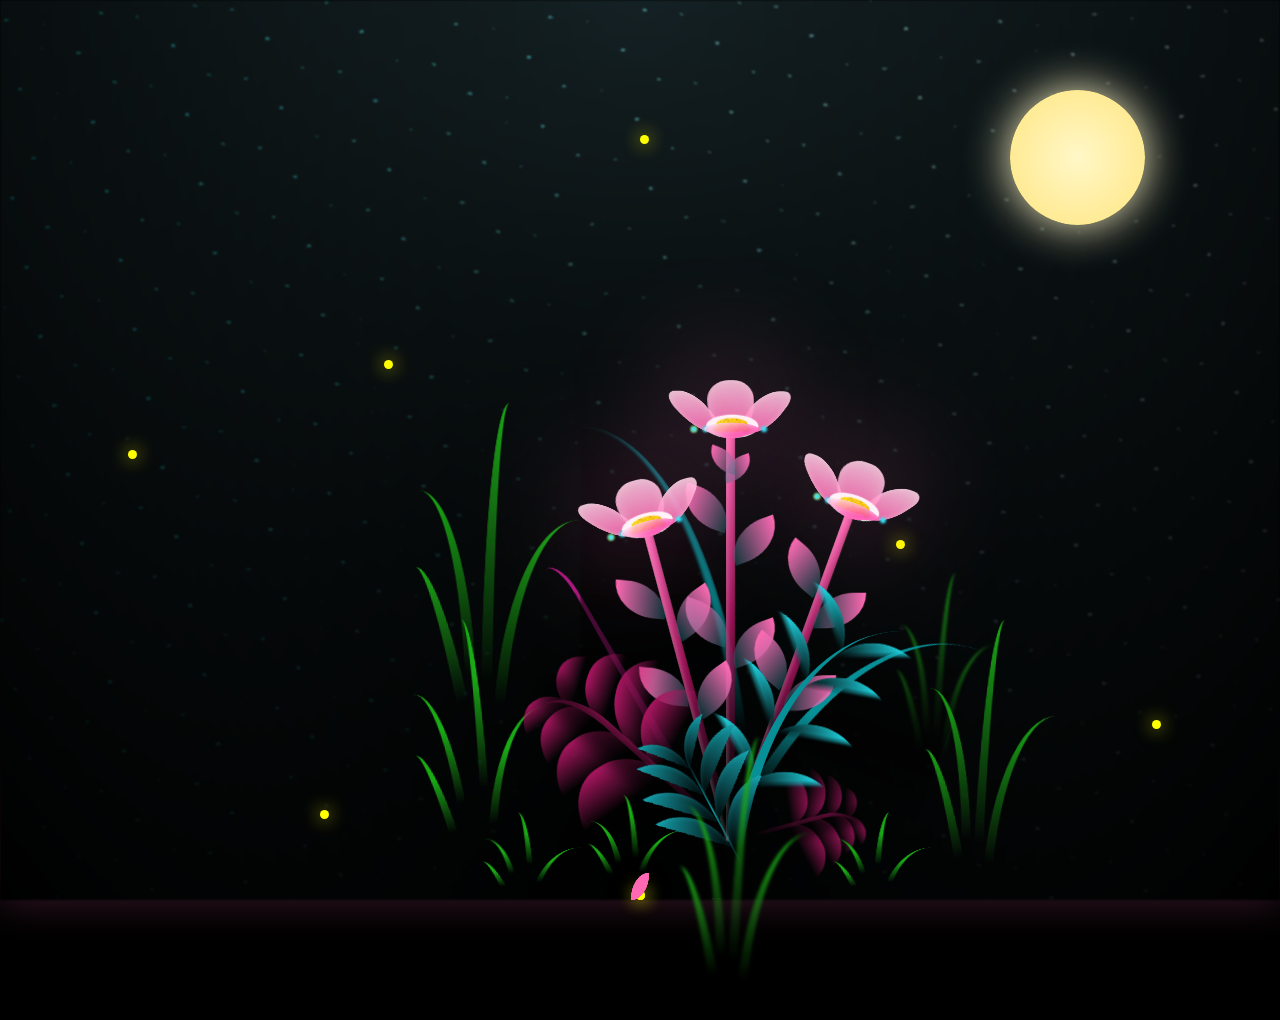
==== commit 7b1b4dc5: "for the final has a falling petals and fireflies" ====
--- a/assets/index.html
+++ b/assets/index.html
@@ -14,6 +14,22 @@
      <div class="message"> Welcome to my garden 🌸 </div> 
      <div class="reflection"></div>
   <div class="night"></div>
+  <div class="firefly"></div>
+  <div class="firefly"></div>
+  <div class="firefly"></div>
+  <div class="firefly"></div>
+  <div class="firefly"></div>
+  <div class="firefly"></div>
+  <div class="firefly"></div>
+  <div class="firefly"></div>
+   <div class="petal"></div>
+   <div class="petal"></div>
+   <div class="petal"></div>
+   <div class="petal"></div>
+   <div class="petal"></div>
+   
+
+
   <div class="flowers">
     <div class="flower flower--1">
       <div class="flower__leafs flower__leafs--1">
--- a/assets/asset/style.css
+++ b/assets/asset/style.css
@@ -28,6 +28,7 @@
   width: 100%;
   height: 100%;
   filter: blur(0.1vmin);
+  z-index: 1;
   background-image: radial-gradient(ellipse at top, transparent 0%, var(--dark-color)), radial-gradient(ellipse at bottom, var(--dark-color), rgba(145, 233, 255, 0.2)), repeating-linear-gradient(220deg, rgb(0, 0, 0) 0px, rgb(0, 0, 0) 19px, transparent 19px, transparent 22px), repeating-linear-gradient(189deg, rgb(0, 0, 0) 0px, rgb(0, 0, 0) 19px, transparent 19px, transparent 22px), repeating-linear-gradient(148deg, rgb(0, 0, 0) 0px, rgb(0, 0, 0) 19px, transparent 19px, transparent 22px), linear-gradient(90deg, rgb(0, 255, 250), rgb(240, 240, 240));
 }
 
@@ -281,7 +282,7 @@
   animation-delay: 3.5s;
 }
 .flower__grass {
-  --c: #159faa;
+  --c: #aa1560;
   --line-w: 1.5vmin;
   position: absolute;
   bottom: 12vmin;
@@ -445,7 +446,7 @@
 .flower__g-long {
   --w: 2vmin;
   --h: 6vmin;
-  --c: #159faa;
+  --c: #aa157d;
   position: absolute;
   bottom: 10vmin;
   left: -3vmin;
@@ -1013,6 +1014,7 @@
   background: #ff69b4;
   border-radius: 100% 0 100% 0;
   animation: fall 8s linear infinite;
+  z-index: 10;
 }
 
 @keyframes fall {
@@ -1034,8 +1036,18 @@
   border-radius: 50%;
   box-shadow: 0 0 2vmin yellow;
   animation: fly 5s infinite;
-}
-
+  z-index: 1;
+}
+.firefly:nth-child(1) { top:10%; left:20%; animation-delay:0s; }
+.firefly:nth-child(2) { top:30%; left:60%; animation-delay:1s; }
+.firefly:nth-child(3) { top:70%; left:40%; animation-delay:2s; }
+.firefly:nth-child(4) { top:20%; left:80%; animation-delay:3s; }
+.firefly:nth-child(5) { top:50%; left:10%; animation-delay:4s; }
+.firefly:nth-child(6) { top:80%; left:90%; animation-delay:5s; }
+.firefly:nth-child(7) { top:40%; left:30%; animation-delay:1.5s; }
+.firefly:nth-child(8) { top:60%; left:70%; animation-delay:2.5s; }
+.firefly:nth-child(9) { top:15%; left:50%; animation-delay:3.5s; }
+.firefly:nth-child(10){ top:90%; left:25%; animation-delay:4.5s; }
 @keyframes fly {
   0%,100% {
     transform: translate(0,0);
@@ -1061,7 +1073,7 @@
 }
 .flowers {
   animation: wind 6s ease-in-out infinite;
-   z-index: 10;
+   z-index: 1;
    transform:scale(.65);
    transition:transform .3s ease;
 }
